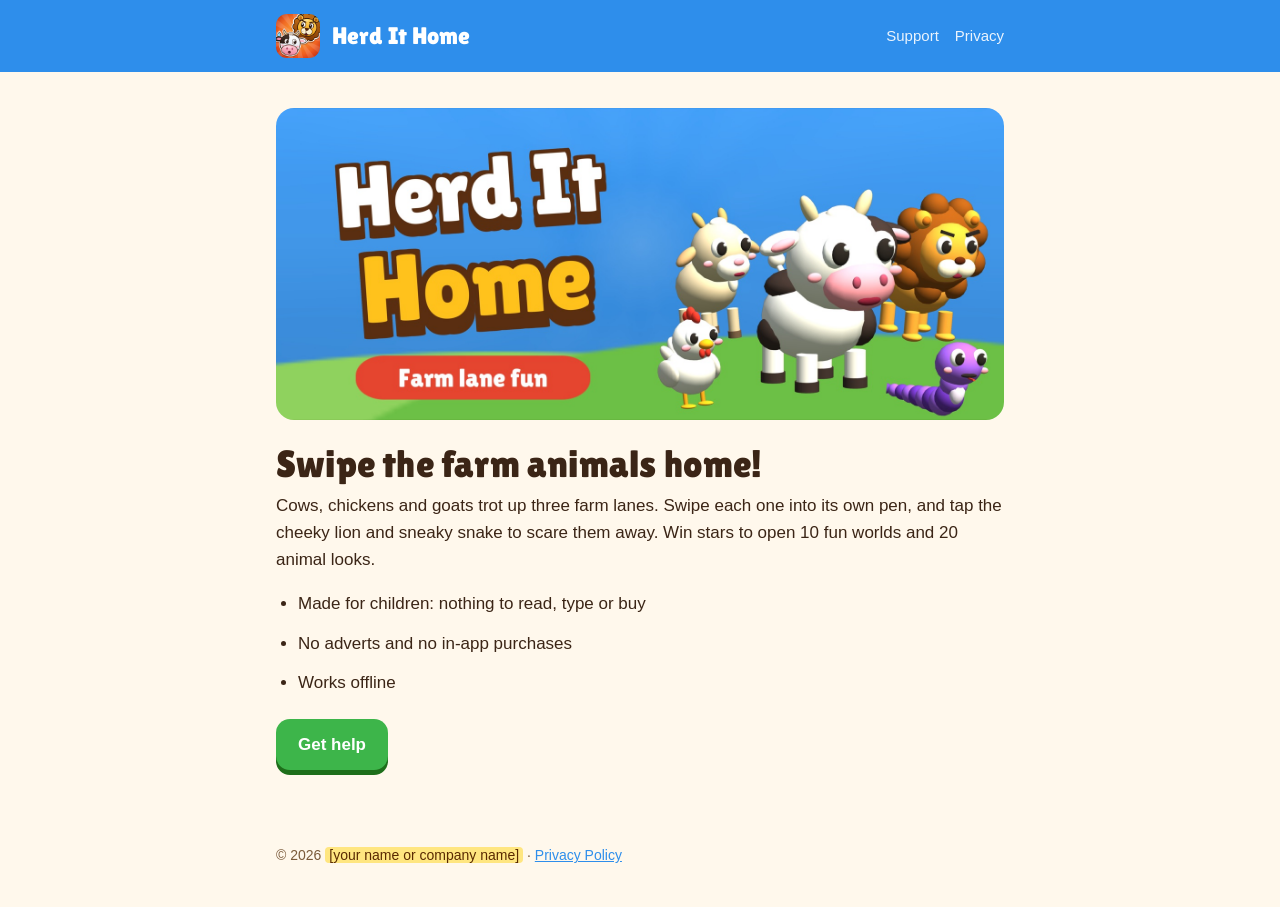
==== index.html @ dd6c2d6d "Add files via upload" ====
<!doctype html>
<html lang="en">
<head>
<meta charset="utf-8">
<meta name="viewport" content="width=device-width, initial-scale=1">
<title>Herd It Home</title>
<meta name="description" content="Herd It Home: swipe cute farm animals home and scare away the lion and snake. A farm lane game for children.">
<link rel="icon" href="icon.png">
<link rel="preconnect" href="https://fonts.googleapis.com">
<link href="https://fonts.googleapis.com/css2?family=Lilita+One&display=swap" rel="stylesheet">
<link rel="stylesheet" href="style.css">
</head>
<body>
<header class="top"><div class="inner">
  <img src="icon.png" alt="">
  <a class="name" href="index.html">Herd It Home</a>
  <nav><a href="support.html">Support</a><a href="privacy.html">Privacy</a></nav>
</div></header>

<main>
  <img class="hero" src="header.jpg" alt="Herd It Home: a cow, goat, chicken, lion and snake">
  <h1>Swipe the farm animals home!</h1>
  <p>Cows, chickens and goats trot up three farm lanes. Swipe each one into its own pen, and tap the cheeky lion and
  sneaky snake to scare them away. Win stars to open 10 fun worlds and 20 animal looks.</p>
  <ul>
    <li>Made for children: nothing to read, type or buy</li>
    <li>No adverts and no in-app purchases</li>
    <li>Works offline</li>
  </ul>
  <a class="button" href="support.html">Get help</a>
</main>

<footer>&copy; 2026 <span class="todo">[your name or company name]</span> &middot; <a href="privacy.html">Privacy Policy</a></footer>
</body>
</html>
---- style.css ----
:root {
  --bg: #fff8ec; --card: #ffffff; --ink: #3b2516; --muted: #7a5a3a; --line: #f0dcb8;
  --blue: #2e8eeb; --green: #3db54a; --gold: #ffc21c; --red: #e5452f;
}
@media (prefers-color-scheme: dark) {
  :root { --bg: #17140f; --card: #221d16; --ink: #f3ece0; --muted: #c4b29a; --line: #3d3428; }
}
* { box-sizing: border-box; }
body {
  margin: 0; background: var(--bg); color: var(--ink);
  font: 17px/1.6 -apple-system, "Segoe UI", Roboto, Helvetica, Arial, sans-serif;
}
a { color: var(--blue); }
.top { background: var(--blue); color: #fff; }
.top .inner { max-width: 760px; margin: 0 auto; padding: 14px 16px; display: flex; align-items: center; gap: 12px; }
.top img { width: 44px; height: 44px; border-radius: 11px; }
.top .name { font-family: "Lilita One", sans-serif; font-size: 24px; color: #fff; text-decoration: none; }
.top nav { margin-left: auto; display: flex; gap: 16px; font-size: 15px; }
.top nav a { color: #fff; text-decoration: none; opacity: .9; }
.top nav a[aria-current] { opacity: 1; text-decoration: underline; text-underline-offset: 4px; }
main { max-width: 760px; margin: 0 auto; padding: 28px 16px 64px; }
h1, h2 { font-family: "Lilita One", sans-serif; font-weight: 400; letter-spacing: .2px; }
h1 { font-size: 38px; margin: 0 0 6px; line-height: 1.15; }
h2 { font-size: 25px; margin: 36px 0 10px; }
p, li { margin: 0 0 12px; }
ul { padding-left: 22px; }
.muted { color: var(--muted); font-size: 15px; }
.hero { width: 100%; border-radius: 18px; display: block; margin: 8px 0 22px; }
.card { background: var(--card); border: 2px solid var(--line); border-radius: 16px; padding: 18px 20px; margin: 18px 0; }
.contact { border-color: var(--green); }
.contact .mail { font-size: 20px; font-weight: 700; word-break: break-all; }
.button {
  display: inline-block; background: var(--green); color: #fff; text-decoration: none; font-weight: 700;
  padding: 12px 22px; border-radius: 14px; box-shadow: 0 5px 0 #1e6e1a; margin: 6px 0 10px;
}
details { background: var(--card); border: 2px solid var(--line); border-radius: 14px; padding: 12px 18px; margin: 10px 0; }
summary { cursor: pointer; font-weight: 700; }
details[open] summary { margin-bottom: 8px; }
.todo { background: #ffe680; color: #5a2a00; padding: 0 4px; border-radius: 4px; }
footer { max-width: 760px; margin: 0 auto; padding: 0 16px 40px; color: var(--muted); font-size: 14px; }
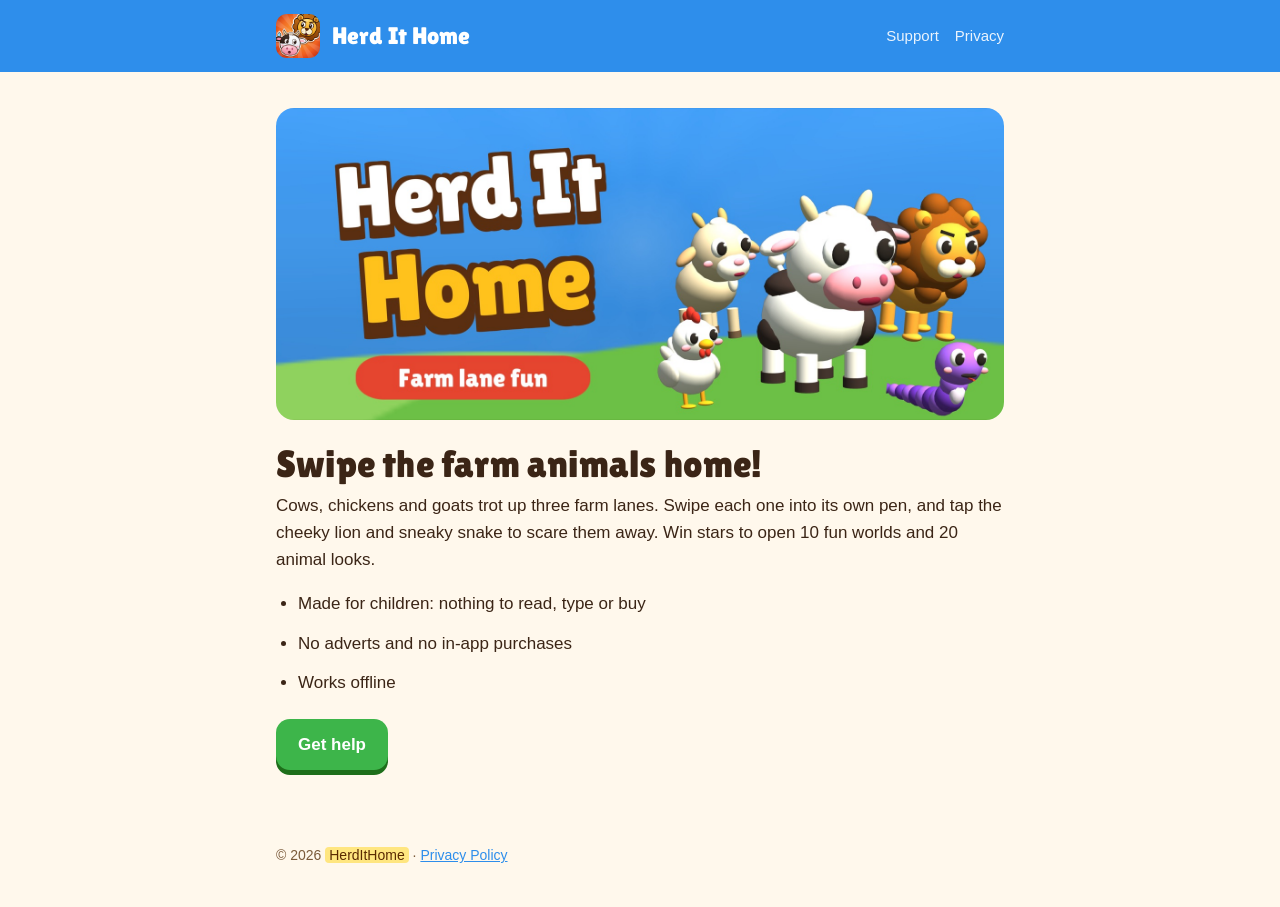
==== commit 31300e49: "Update footer with company name 'HerdItHome'" ====
--- a/index.html
+++ b/index.html
@@ -30,6 +30,6 @@
   <a class="button" href="support.html">Get help</a>
 </main>
 
-<footer>&copy; 2026 <span class="todo">[your name or company name]</span> &middot; <a href="privacy.html">Privacy Policy</a></footer>
+<footer>&copy; 2026 <span class="todo">HerdItHome</span> &middot; <a href="privacy.html">Privacy Policy</a></footer>
 </body>
 </html>
